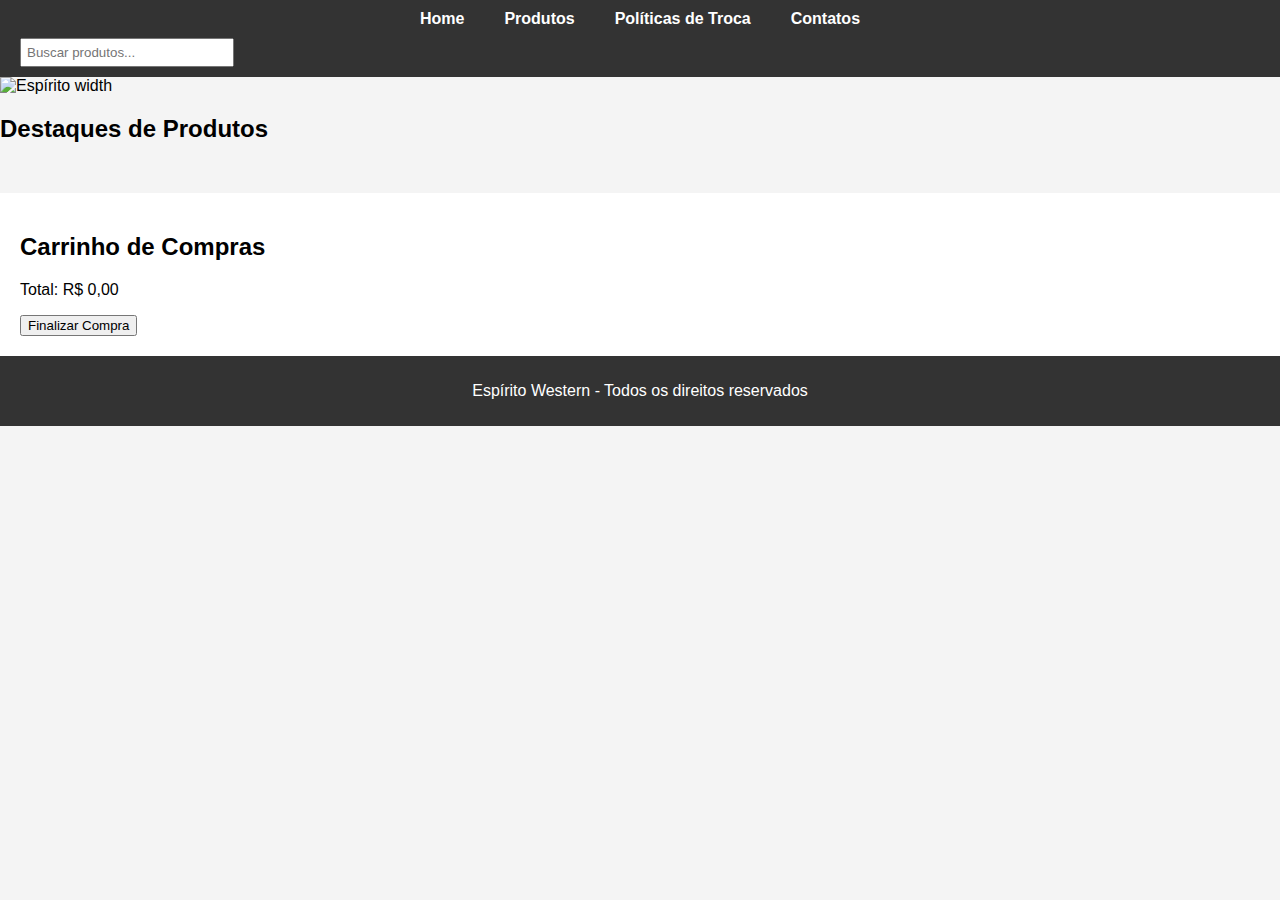
==== index.html @ 2924fb13 "8765" ====
<!DOCTYPE html>
<html lang="pt-br">
<head>
  <meta charset="UTF-8">
  <meta name="viewport" content="width=device-width, initial-scale=1.0">
  <title>Espírito Western - Botas Texanas e mais</title>
  <link rel="stylesheet" href="style.css">
</head>
<body>
  <!-- Cabeçalho -->
  <header>

    <nav>
      <ul>
        <li><a href="index.html">Home</a></li>
        <li><a href="produtos.html">Produtos</a></li>
        <li><a href="politica.html">Políticas de Troca</a></li> <!-- Nova aba -->
        <li><a href="contatos.html">Contatos</a></li>
      </ul>
      <input type="text" id="search-bar" placeholder="Buscar produtos..." onkeyup="searchProducts()">
    </nav>
  </header>

  <!-- Banner Principal -->
  <section id="home" class="banner">
    <img src="promo_banner.jpg" alt="Espírito width">
  </secti

  <!-- Produtos em Destaque -->
  <section id="produtos">
    <h2>Destaques de Produtos</h2>
    <div id="produtos-list" class="produtos">
      <!-- Produtos dinâmicos -->
    </div>
  </section>

  <!-- Carrinho de Compras -->
  <section id="carrinho">
    <h2>Carrinho de Compras</h2>
    <ul id="itens-carrinho"></ul>
    <p>Total: <span id="total">R$ 0,00</span></p>
    <button onclick="finalizarCompra()">Finalizar Compra</button>
  </section>

  <!-- Rodapé -->
  <footer>
    <p>Espírito Western - Todos os direitos reservados</p>
  </footer>

  <script src="script.js"></script>
</body>
</html>
---- style.css ----
/* Estilos Gerais */
body {
    font-family: Arial, sans-serif;
    margin: 0;
    padding: 0;
    background-color: #f4f4f4;
  }
  
  header {
    background-color: #333;
    padding: 10px 0;
  }
  
  header nav ul {
    display: flex;
    justify-content: center;
    list-style-type: none;
    margin: 0;
    padding: 0;
  }
  
  header nav ul li {
    margin: 0 20px;
  }
  
  header nav ul li a {
    color: white;
    text-decoration: none;
    font-weight: bold;
  }
  
  header input {
    padding: 5px;
    margin-top: 10px;
    width: 200px;
    margin-left: 20px;
  }
  
  .banner img {
    width: 100%;
    height: auto;
  }
  
  .categorias {
    background-color: #e1e1e1;
    padding: 20px;
    text-align: center;
  }
  
  .categorias h2 {
    margin-bottom: 20px;
  }
  
  .categoria-item a {
    margin: 0 15px;
    text-decoration: none;
    color: #333;
    font-weight: bold;
  }
  
  /* Produtos */
  .produtos {
    display: flex;
    justify-content: center;
    gap: 20px;
    margin-top: 20px;
  }
  
  .produto {
    background-color: white;
    padding: 15px;
    border-radius: 8px;
    box-shadow: 0 4px 8px rgba(0, 0, 0, 0.1);
    text-align: center;
    width: 200px;
  }
  
  .produto img {
    width: 100%;
    height: auto;
  }
  
  .produto button {
    margin-top: 10px;
    padding: 10px;
    background-color: #333;
    color: white;
    border: none;
    border-radius: 4px;
    cursor: pointer;
  }
  
  .produto button:hover {
    background-color: #555;
  }
  
  /* Carrinho */
  #carrinho {
    padding: 20px;
    background-color: #fff;
    margin-top: 30px;
  }
  
  #itens-carrinho {
    list-style-type: none;
    padding: 0;
  }
  
  footer {
    background-color: #333;
    color: white;
    text-align: center;
    padding: 10px;
  }
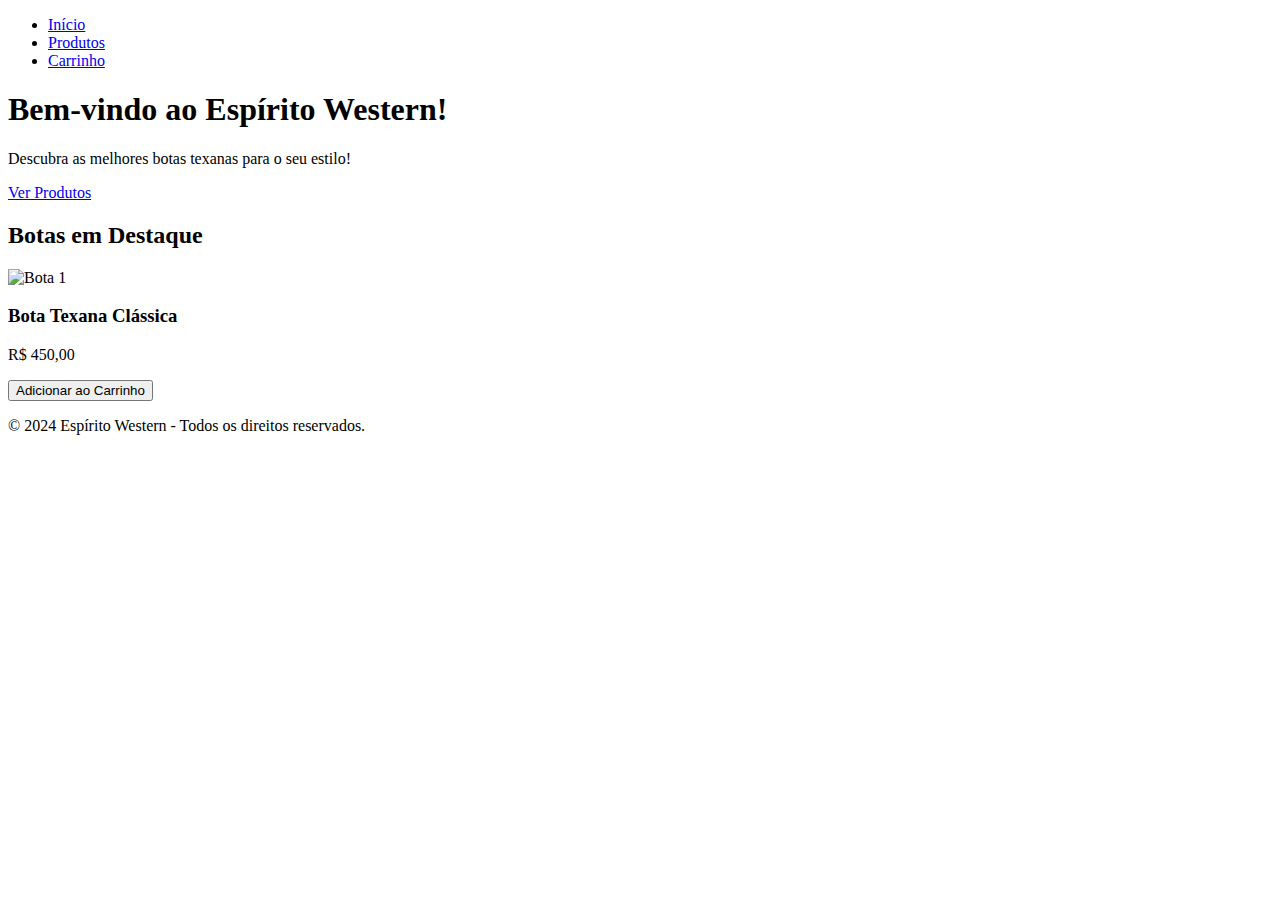
==== commit 5381df34: "-098" ====
--- a/index.html
+++ b/index.html
@@ -1,52 +1,48 @@
 <!DOCTYPE html>
 <html lang="pt-br">
 <head>
-  <meta charset="UTF-8">
-  <meta name="viewport" content="width=device-width, initial-scale=1.0">
-  <title>Espírito Western - Botas Texanas e mais</title>
-  <link rel="stylesheet" href="style.css">
+    <meta charset="UTF-8">
+    <meta name="viewport" content="width=device-width, initial-scale=1.0">
+    <title>Espírito Western - Botas Texanas</title>
+    <link rel="stylesheet" href="styles.css">
 </head>
 <body>
-  <!-- Cabeçalho -->
-  <header>
+    <header>
+        <nav>
+            <ul>
+                <li><a href="index.html">Início</a></li>
+                <li><a href="produtos.html">Produtos</a></li>
+                <li><a href="carrinho.html">Carrinho</a></li>
+            </ul>
+        </nav>
+    </header>
 
-    <nav>
-      <ul>
-        <li><a href="index.html">Home</a></li>
-        <li><a href="produtos.html">Produtos</a></li>
-        <li><a href="politica.html">Políticas de Troca</a></li> <!-- Nova aba -->
-        <li><a href="contatos.html">Contatos</a></li>
-      </ul>
-      <input type="text" id="search-bar" placeholder="Buscar produtos..." onkeyup="searchProducts()">
-    </nav>
-  </header>
+    <main>
+        <section class="banner">
+            <h1>Bem-vindo ao Espírito Western!</h1>
+            <p>Descubra as melhores botas texanas para o seu estilo!</p>
+            <a href="produtos.html" class="btn">Ver Produtos</a>
+        </section>
 
-  <!-- Banner Principal -->
-  <section id="home" class="banner">
-    <img src="promo_banner.jpg" alt="Espírito width">
-  </secti
+        <section class="destaques">
+            <h2>Botas em Destaque</h2>
+            <div class="produtos">
+                <!-- Produtos em destaque -->
+                <div class="produto">
+                    <img src="img/boota1.jpg" alt="Bota 1">
+                    <h3>Bota Texana Clássica</h3>
+                    <p>R$ 450,00</p>
+                    <button onclick="adicionarCarrinho('Bota Texana Clássica')">Adicionar ao Carrinho</button>
+                </div>
+                <!-- Adicione mais produtos aqui -->
+            </div>
+        </section>
+    </main>
 
-  <!-- Produtos em Destaque -->
-  <section id="produtos">
-    <h2>Destaques de Produtos</h2>
-    <div id="produtos-list" class="produtos">
-      <!-- Produtos dinâmicos -->
-    </div>
-  </section>
+    <footer>
+        <p>&copy; 2024 Espírito Western - Todos os direitos reservados.</p>
+    </footer>
 
-  <!-- Carrinho de Compras -->
-  <section id="carrinho">
-    <h2>Carrinho de Compras</h2>
-    <ul id="itens-carrinho"></ul>
-    <p>Total: <span id="total">R$ 0,00</span></p>
-    <button onclick="finalizarCompra()">Finalizar Compra</button>
-  </section>
-
-  <!-- Rodapé -->
-  <footer>
-    <p>Espírito Western - Todos os direitos reservados</p>
-  </footer>
-
-  <script src="script.js"></script>
+    <script src="script.js"></script>
 </body>
-</html>+</html>
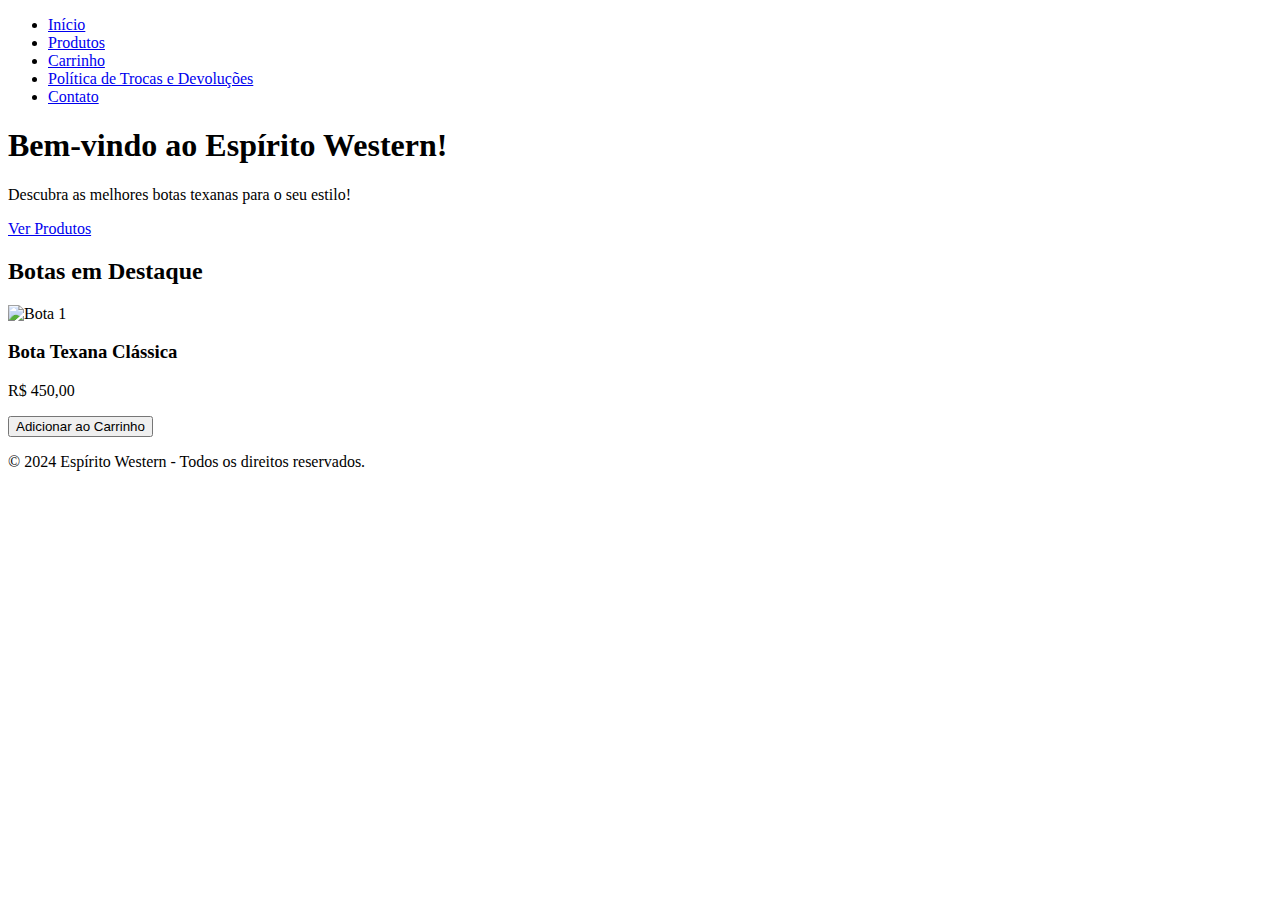
==== commit c0d9b2ca: "-0985" ====
--- a/index.html
+++ b/index.html
@@ -9,11 +9,13 @@
 <body>
     <header>
         <nav>
-            <ul>
-                <li><a href="index.html">Início</a></li>
-                <li><a href="produtos.html">Produtos</a></li>
-                <li><a href="carrinho.html">Carrinho</a></li>
-            </ul>
+          <ul>
+            <li><a href="index.html">Início</a></li>
+            <li><a href="produtos.html">Produtos</a></li>
+            <li><a href="carrinho.html">Carrinho</a></li>
+            <li><a href="politica.html">Política de Trocas e Devoluções</a></li>
+            <li><a href="contatos.html">Contato</a></li>
+        </ul>
         </nav>
     </header>
 
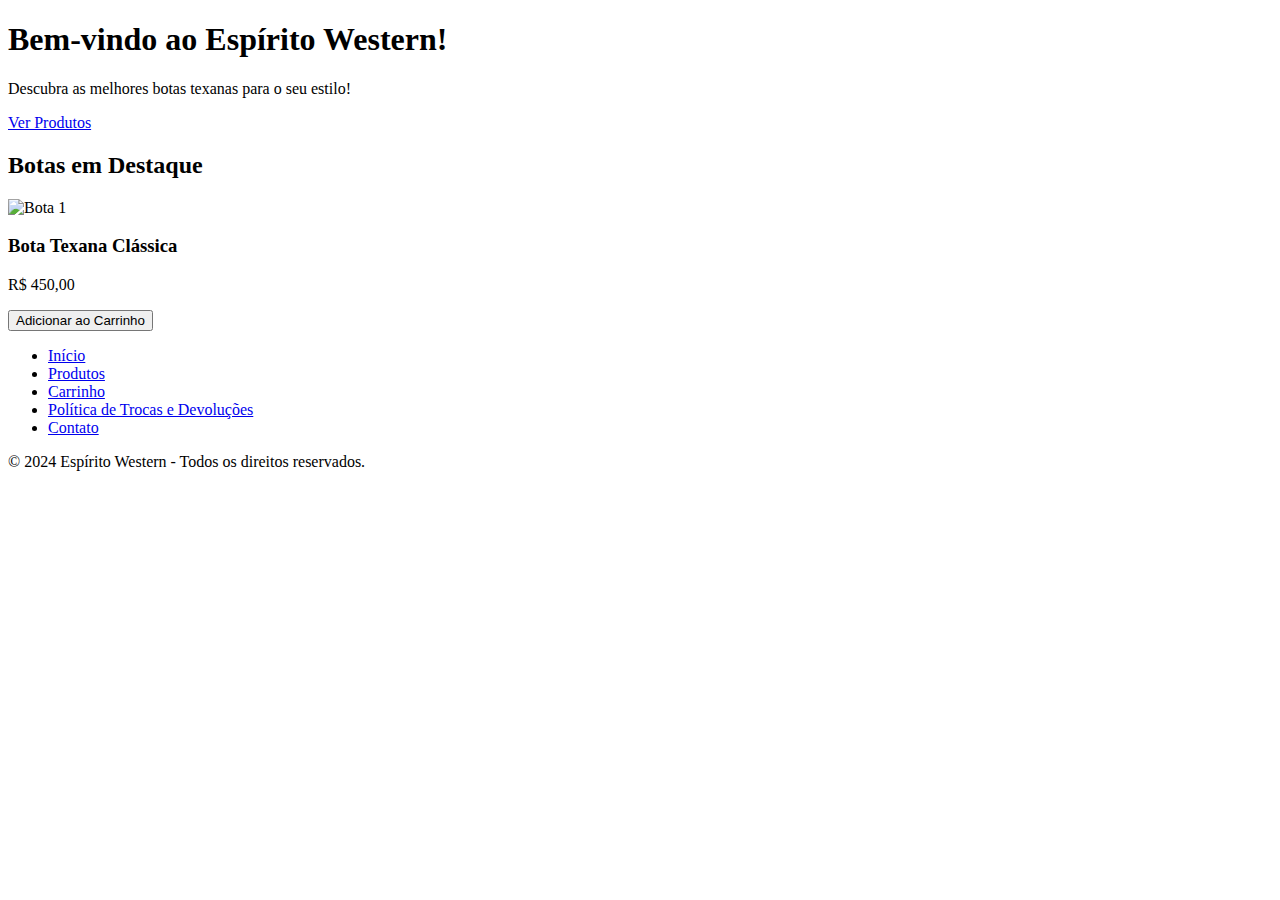
==== commit 471737d4: "7654" ====
--- a/index.html
+++ b/index.html
@@ -7,17 +7,6 @@
     <link rel="stylesheet" href="styles.css">
 </head>
 <body>
-    <header>
-        <nav>
-          <ul>
-            <li><a href="index.html">Início</a></li>
-            <li><a href="produtos.html">Produtos</a></li>
-            <li><a href="carrinho.html">Carrinho</a></li>
-            <li><a href="politica.html">Política de Trocas e Devoluções</a></li>
-            <li><a href="contatos.html">Contato</a></li>
-        </ul>
-        </nav>
-    </header>
 
     <main>
         <section class="banner">
@@ -40,7 +29,15 @@
             </div>
         </section>
     </main>
-
+    <nav>
+      <ul>
+        <li><a href="index.html">Início</a></li>
+        <li><a href="produtos.html">Produtos</a></li>
+        <li><a href="carrinho.html">Carrinho</a></li>
+        <li><a href="politica.html">Política de Trocas e Devoluções</a></li>
+        <li><a href="contatos.html">Contato</a></li>
+    </ul>
+    </nav>
     <footer>
         <p>&copy; 2024 Espírito Western - Todos os direitos reservados.</p>
     </footer>
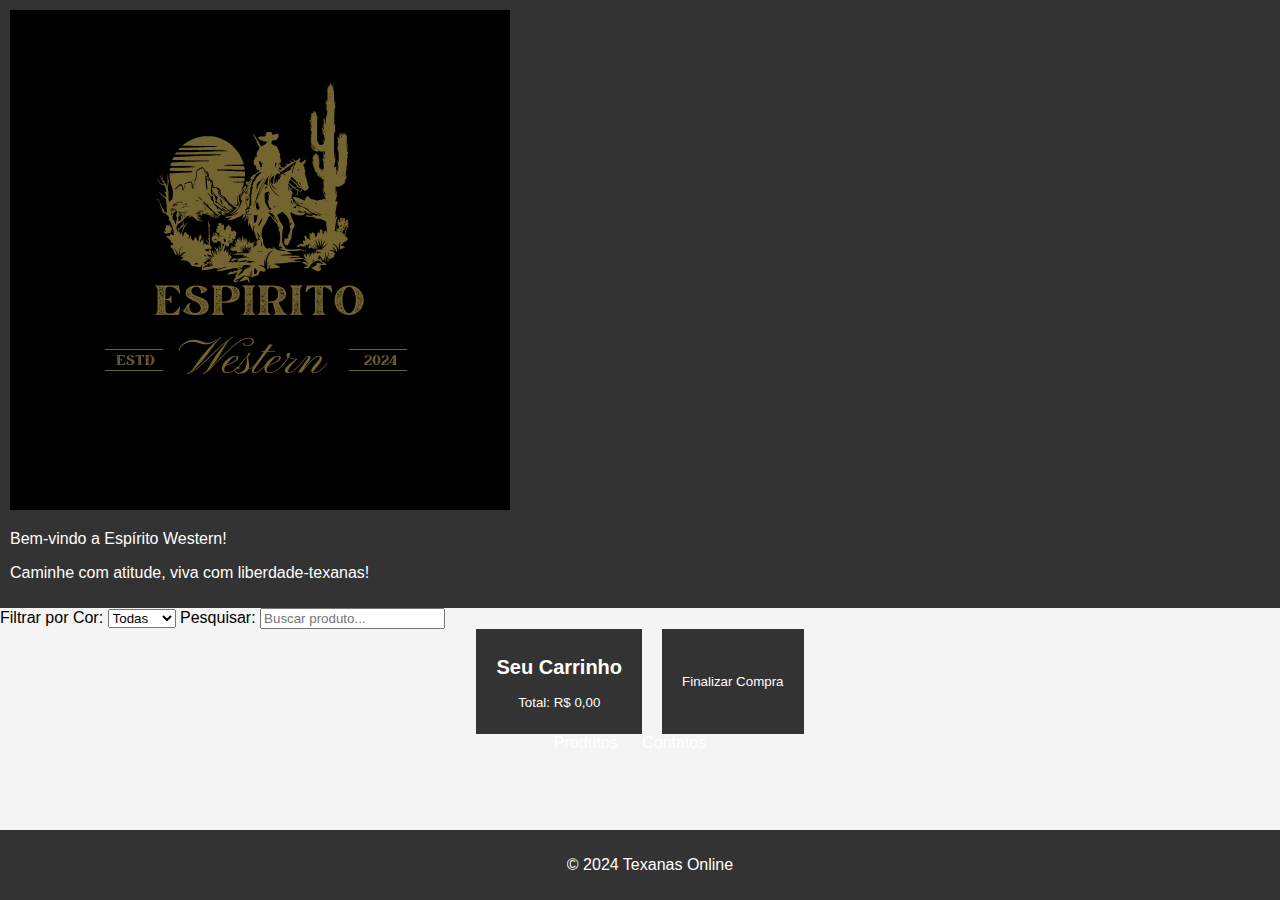
==== commit 4dbac1fa: "44" ====
--- a/index.html
+++ b/index.html
@@ -1,47 +1,56 @@
 <!DOCTYPE html>
-<html lang="pt-br">
+<html lang="pt-BR">
 <head>
     <meta charset="UTF-8">
     <meta name="viewport" content="width=device-width, initial-scale=1.0">
-    <title>Espírito Western - Botas Texanas</title>
-    <link rel="stylesheet" href="styles.css">
+    <title>Espírito Western - Loja de Botas Texanas</title>
+    <link rel="stylesheet" href="style.css">
 </head>
 <body>
 
-    <main>
-        <section class="banner">
-            <h1>Bem-vindo ao Espírito Western!</h1>
-            <p>Descubra as melhores botas texanas para o seu estilo!</p>
-            <a href="produtos.html" class="btn">Ver Produtos</a>
-        </section>
+    <header>
+        <img src="imagem copy/western.png" alt="espiritowestern">  
+        <p>Bem-vindo a Espírito Western!</p>
+        <p>Caminhe com atitude, viva com liberdade-texanas!</p>
+    </header>
+    <section class="filtros">
+        <label for="filtro-cor">Filtrar por Cor:</label>
+        <select id="filtro-cor" onchange="filtrarProdutos()">
+            <option value="">Todas</option>
+            <option value="marrom">Marrom</option>
+            <option value="brilho">Brilho</option>
+            <option value="azul">Azul</option>
+            <option value="infantil">Infantil</option>
+            <option value="branca">Branca</option>
+            <option value="preta">Preta</option>
+        </select>
 
-        <section class="destaques">
-            <h2>Botas em Destaque</h2>
-            <div class="produtos">
-                <!-- Produtos em destaque -->
-                <div class="produto">
-                    <img src="img/boota1.jpg" alt="Bota 1">
-                    <h3>Bota Texana Clássica</h3>
-                    <p>R$ 450,00</p>
-                    <button onclick="adicionarCarrinho('Bota Texana Clássica')">Adicionar ao Carrinho</button>
-                </div>
-                <!-- Adicione mais produtos aqui -->
-            </div>
-        </section>
-    </main>
+        <label for="pesquisa-produto">Pesquisar:</label>
+        <input type="text" id="pesquisa-produto" placeholder="Buscar produto..." onkeyup="filtrarProdutos()">
+    </section>
+
+    <section class="produtos" id="produtos-lista">
+
+    
+      
+         <button class="carrinho">
+        <h2>Seu Carrinho</h2>
+        <ul id="carrinho-itens" class="carrinho-itens"></ul>
+        <p id="total" class="total">Total: R$ 0,00</p>
+        <button class="finalizar-compra" onclick="finalizarCompra()">Finalizar Compra</button>
+    </section>
+
     <nav>
       <ul>
-        <li><a href="index.html">Início</a></li>
         <li><a href="produtos.html">Produtos</a></li>
-        <li><a href="carrinho.html">Carrinho</a></li>
-        <li><a href="politica.html">Política de Trocas e Devoluções</a></li>
-        <li><a href="contatos.html">Contato</a></li>
-    </ul>
+        <li><a href="contatos.html">Contatos</a></li>
+      </ul>
     </nav>
-    <footer>
-        <p>&copy; 2024 Espírito Western - Todos os direitos reservados.</p>
-    </footer>
+
+<footer>
+    <p>&copy; 2024 Texanas Online</p>
+</footer>
 
     <script src="script.js"></script>
 </body>
-</html>
+</html>--- a/style.css
+++ b/style.css
@@ -0,0 +1,86 @@
+body {
+  font-family: Arial, sans-serif;
+  margin: 0;
+  padding: 0;
+  background-color: #f4f4f4;
+}
+
+header {
+  background-color: #333;
+  color: #fff;
+  padding: 10px;
+}
+
+nav ul {
+  list-style: none;
+  margin: 0;
+  padding: 0;
+  text-align: center;
+}
+
+nav ul li {
+  display: inline;
+  margin-right: 20px;
+}
+
+nav ul li a {
+  color: #fff;
+  text-decoration: none;
+}
+
+.main {
+  padding: 20px;
+}
+
+.banner {
+  text-align: center;
+  padding: 50px 0;
+  background-color: #f4f4f4;
+}
+
+.destaques {
+  margin: 20px 0;
+}
+
+.produtos {
+  display: flex;
+  gap: 20px;
+  justify-content: center;
+}
+
+.produto {
+  background-color: white;
+  padding: 20px;
+  border-radius: 8px;
+  box-shadow: 0 0 10px rgba(0, 0, 0, 0.1);
+  text-align: center;
+}
+
+.produto img {
+  width: 100%;
+  max-width: 200px;
+  height: auto;
+  margin-bottom: 10px;
+}
+
+button {
+  background-color: #333;
+  color: white;
+  padding: 10px 20px;
+  border: none;
+  cursor: pointer;
+}
+
+button:hover {
+  background-color: #555;
+}
+
+footer {
+  text-align: center;
+  padding: 10px;
+  background-color: #333;
+  color: white;
+  position: fixed;
+  width: 100%;
+  bottom: 0;
+}
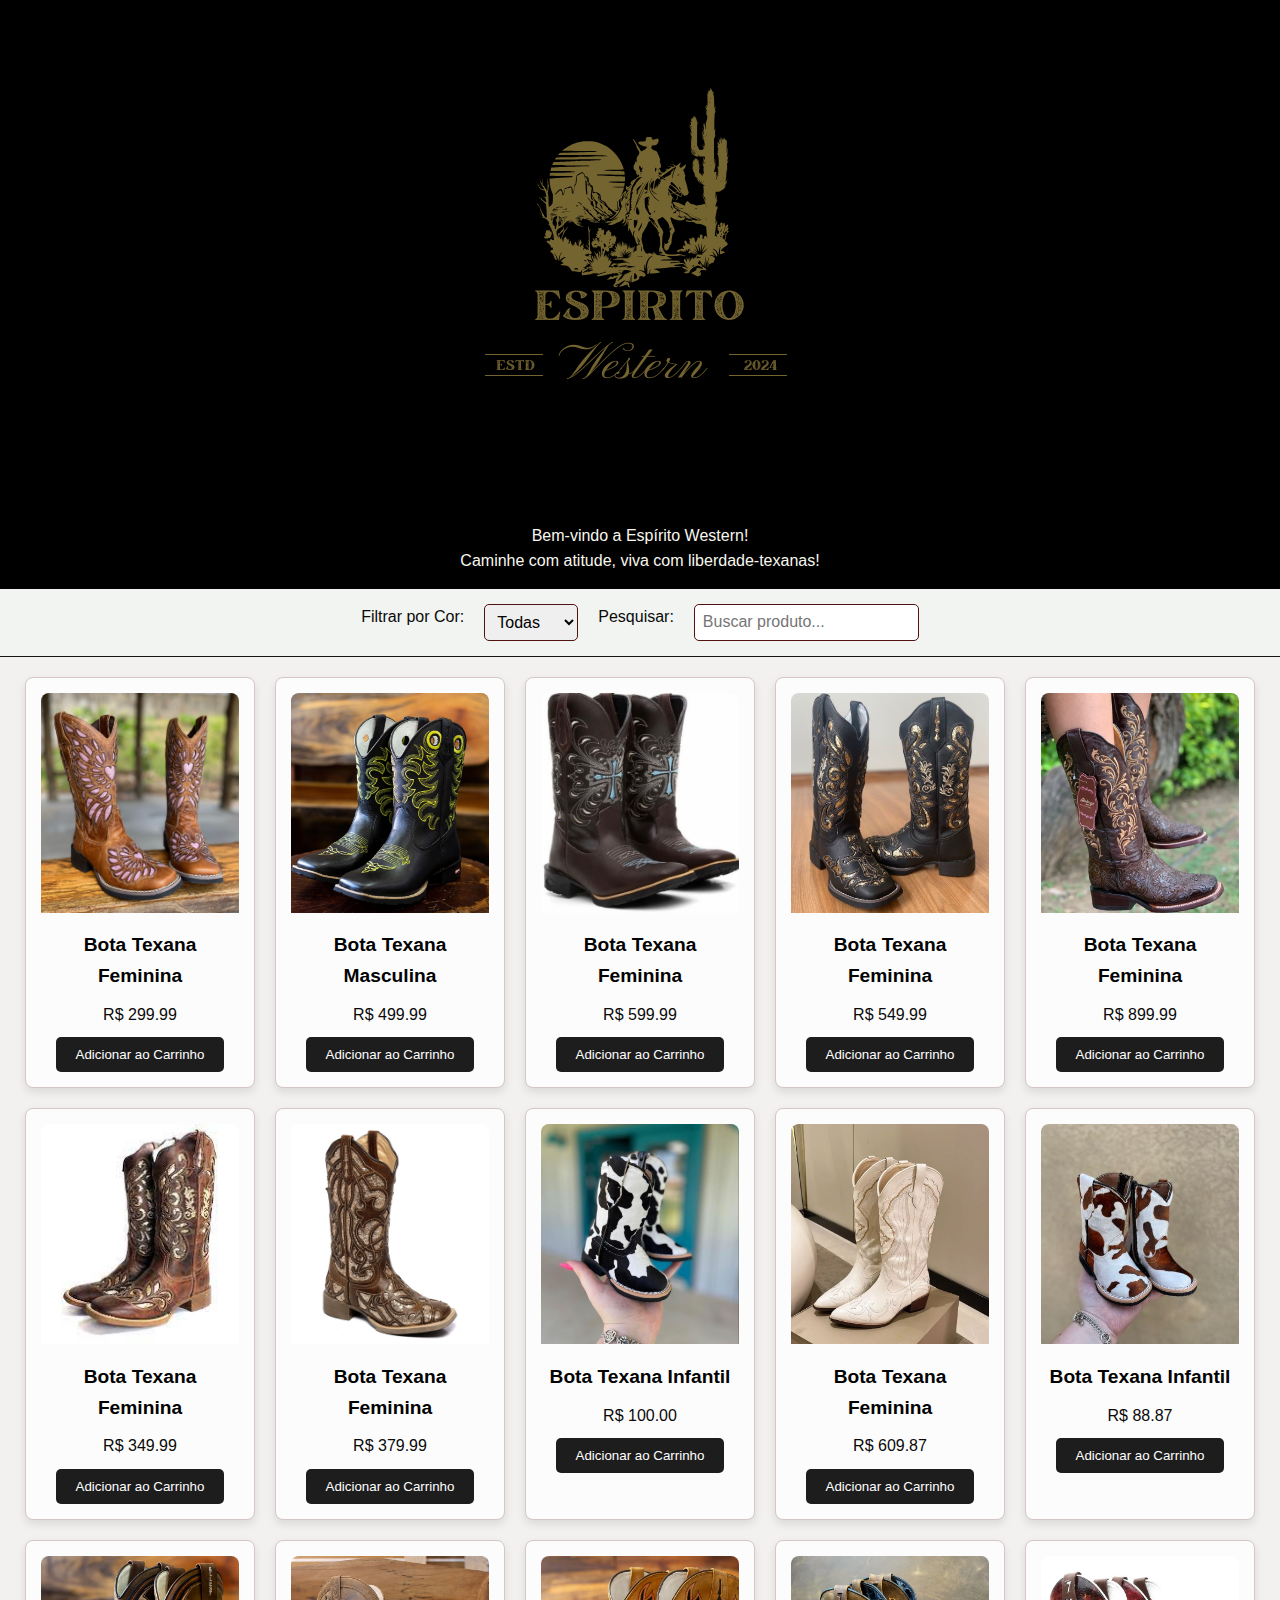
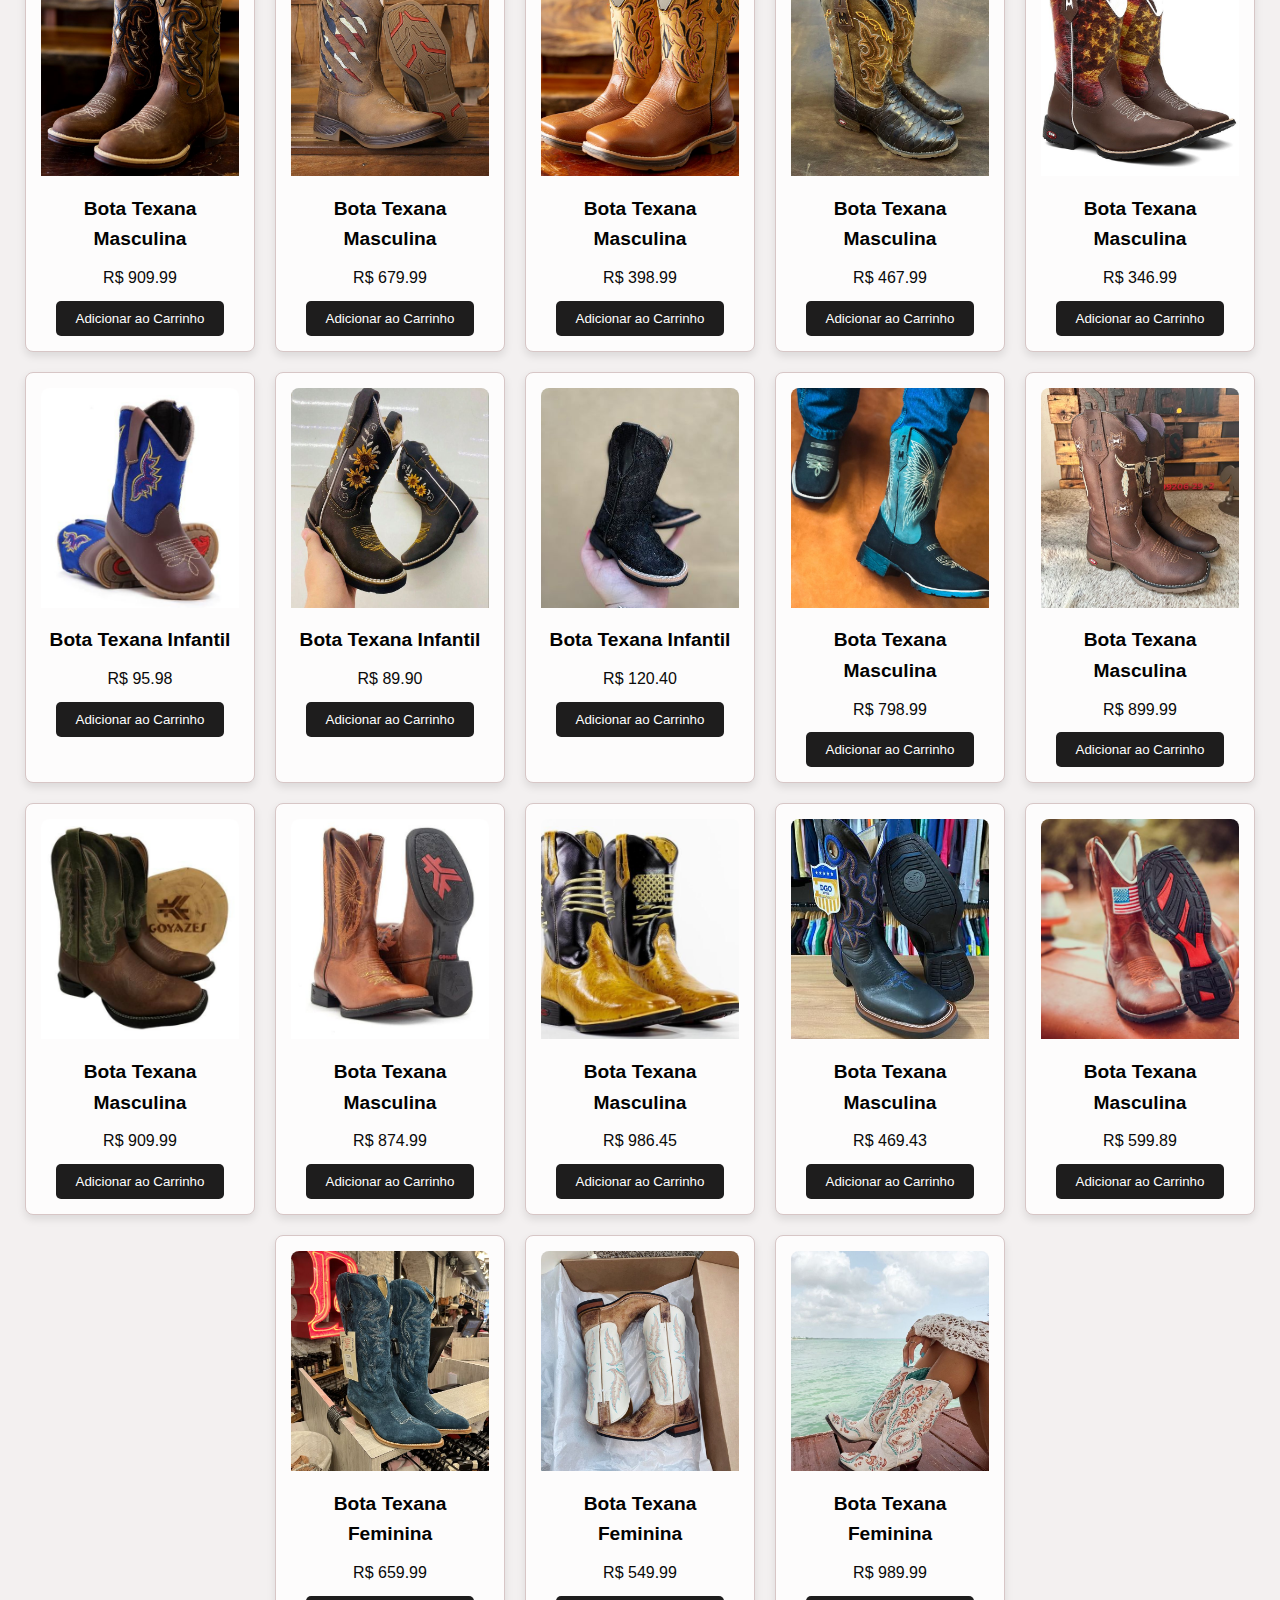
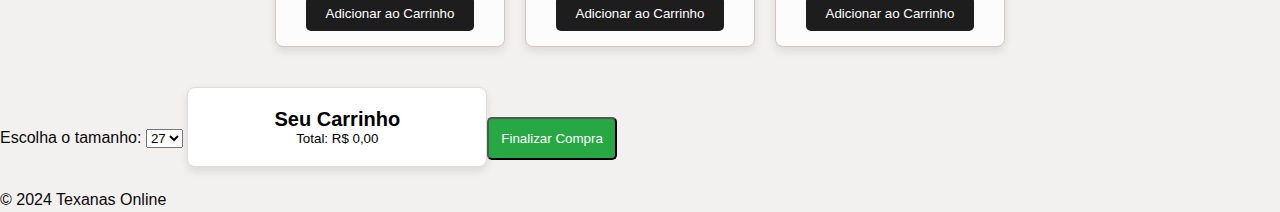
==== commit c389bb43: "33" ====
--- a/index.html
+++ b/index.html
@@ -31,26 +31,37 @@
 
     <section class="produtos" id="produtos-lista">
 
-    
-      
-         <button class="carrinho">
+    </section>
+    <label 
+    for="tamanho-bota">Escolha o tamanho:</label>
+                <select id="tamanho-bota">
+                    <option value="27">27</option>
+                    <option value="28">28</option>
+                    <option value="29">29</option>
+                    <option value="30">30</option>
+                    <option value="31">31</option>
+                    <option value="32">32</option>
+                    <option value="33">33</option>
+                    <option value="34">34</option>
+                    <option value="35">35</option>
+                    <option value="36">36</option>
+                    <option value="37">37</option>
+                    <option value="38">38</option>
+                    <option value="39">39</option>
+                    <option value="40">40</option>
+                    <option value="41">41</option>
+                    <option value="42">42</option>
+                </select>
+                <button
+     class="carrinho">
         <h2>Seu Carrinho</h2>
         <ul id="carrinho-itens" class="carrinho-itens"></ul>
         <p id="total" class="total">Total: R$ 0,00</p>
         <button class="finalizar-compra" onclick="finalizarCompra()">Finalizar Compra</button>
     </section>
-
-    <nav>
-      <ul>
-        <li><a href="produtos.html">Produtos</a></li>
-        <li><a href="contatos.html">Contatos</a></li>
-      </ul>
-    </nav>
-
 <footer>
     <p>&copy; 2024 Texanas Online</p>
 </footer>
-
     <script src="script.js"></script>
 </body>
-</html>+</html> --- a/style.css
+++ b/style.css
@@ -1,86 +1,117 @@
-body {
-  font-family: Arial, sans-serif;
+*{
   margin: 0;
   padding: 0;
-  background-color: #f4f4f4;
+  box-sizing: border-box;
+  font-family: Arial, sans-serif;
+}
+
+body {
+  background-color: #f3f0f0;
+  color: #0a0a0a;
+  line-height: 1.6;
 }
 
 header {
-  background-color: #333;
-  color: #fff;
-  padding: 10px;
-}
-
-nav ul {
-  list-style: none;
-  margin: 0;
-  padding: 0;
+  background-color: #000000;
+  color: #f8f7ef;
+  padding: 15px 0;
   text-align: center;
 }
 
-nav ul li {
-  display: inline;
-  margin-right: 20px;
+header h1 {
+  font-size: 2em;
 }
 
-nav ul li a {
-  color: #fff;
-  text-decoration: none;
+
+.filtros {
+  display: flex;
+  gap: 20px;
+  padding: 15px 20px;
+  justify-content: center;
+  background-color: #f1f4f1;
+  border-bottom: 1px solid #151515;
 }
 
-.main {
-  padding: 20px;
-}
-
-.banner {
-  text-align: center;
-  padding: 50px 0;
-  background-color: #f4f4f4;
-}
-
-.destaques {
-  margin: 20px 0;
+.filtros select,
+.filtros input[type="text"] {
+  padding: 8px;
+  font-size: 1em;
+  border: 1px solid #521212;
+  border-radius: 5px;
 }
 
 .produtos {
   display: flex;
+  flex-wrap: wrap;
   gap: 20px;
+  padding: 20px;
   justify-content: center;
 }
 
 .produto {
-  background-color: white;
-  padding: 20px;
+  background-color: #fdfcfc;
+  border: 1px solid #d7c6c6;
   border-radius: 8px;
-  box-shadow: 0 0 10px rgba(0, 0, 0, 0.1);
+  width: 230px;
+  padding: 15px;
   text-align: center;
+  box-shadow: 0 4px 8px rgba(0, 0, 0, 0.1);
 }
 
 .produto img {
   width: 100%;
-  max-width: 200px;
-  height: auto;
+  height: 220px;
+  object-fit: cover;
+  border-radius: 8px 8px 0 0;
+}
+
+.produto h2 {
+  font-size: 1.2em;
+  margin: 10px 0;
+  color: #020202;
+}
+
+.produto button {
+  background-color: #1e1d1d;
+  color: #fff;
+  padding: 10px 20px;
+  border: none;
+  border-radius: 5px;
+  cursor: pointer;
+  margin-top: 10px;
+}
+.cart-item {
+  display: flex;
+  justify-content: space-between;
+  align-items: center;
+  padding: 10px;
+  background-color: #fff;
+  border-bottom: 1px solid #ccc;
+}
+.carrinho {
+  background-color: #fff;
+  border: 1px solid #ddd;
+  border-radius: 8px;
+  justify-content: space-between;
+  padding: 20px;
+  width: 300px;
+  cursor: pointer;
+  margin: 20px auto;
+  box-shadow: 0 4px 8px rgba(0, 0, 0, 0.1);
+}
+
+.carrinho h2 {
+  text-align: center;
+}
+
+.carrinho-itens li {
   margin-bottom: 10px;
 }
 
-button {
-  background-color: #333;
-  color: white;
-  padding: 10px 20px;
-  border: none;
+.finalizar-compra {
+  background-color: #28a745;
+  color: #fff;
+  padding: 12px;
+  border-radius: 5px;
   cursor: pointer;
-}
-
-button:hover {
-  background-color: #555;
-}
-
-footer {
-  text-align: center;
-  padding: 10px;
-  background-color: #333;
-  color: white;
-  position: fixed;
-  width: 100%;
-  bottom: 0;
-}
+}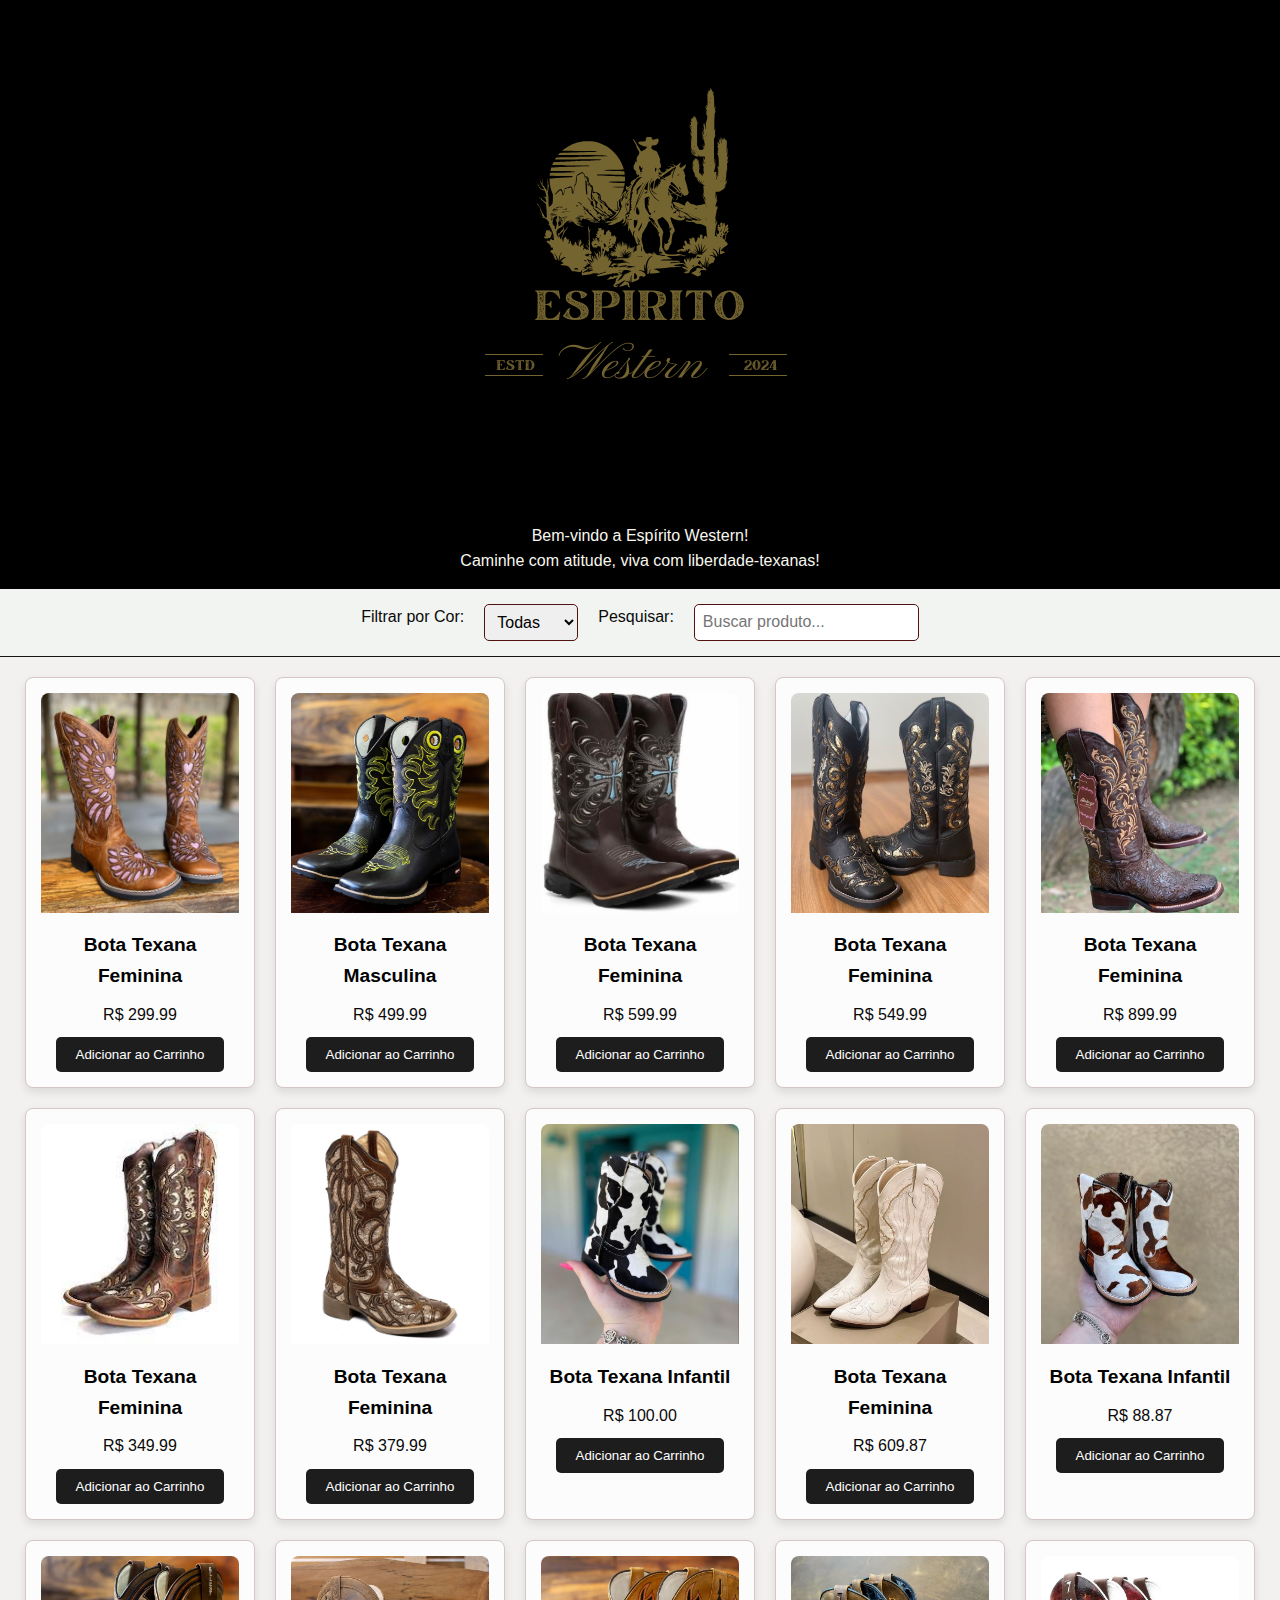
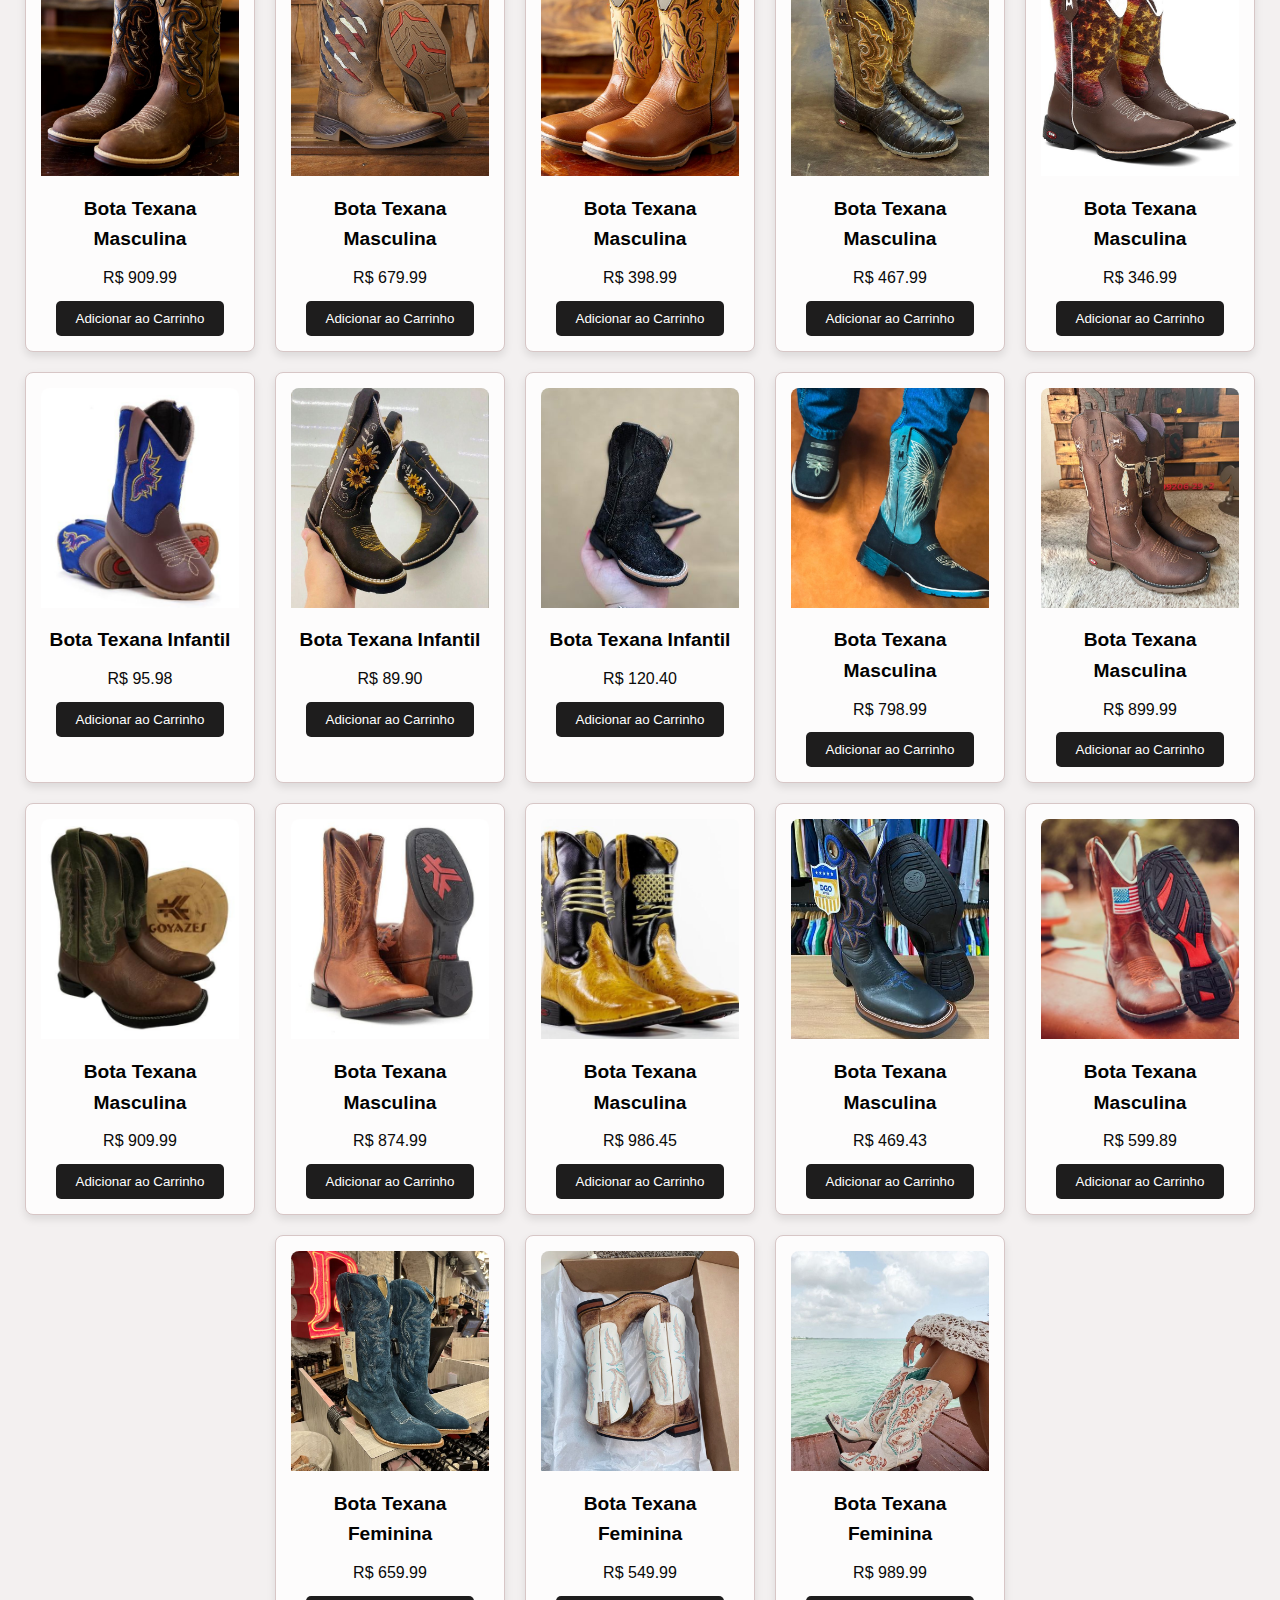
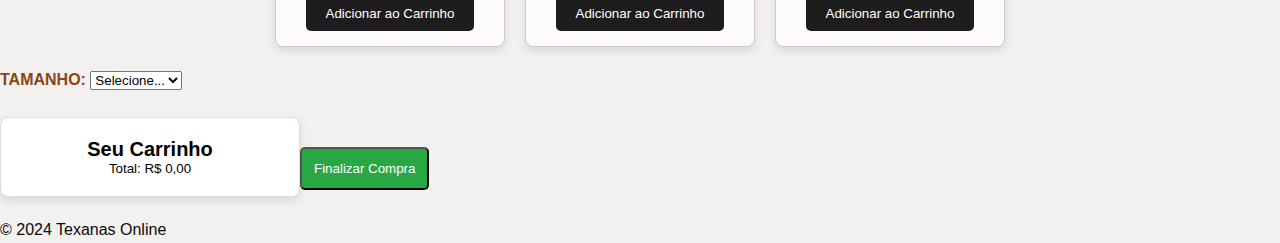
==== commit 24071c4b: "777" ====
--- a/index.html
+++ b/index.html
@@ -32,9 +32,10 @@
     <section class="produtos" id="produtos-lista">
 
     </section>
-    <label 
-    for="tamanho-bota">Escolha o tamanho:</label>
-                <select id="tamanho-bota">
+    <div class="select-tamanho">
+      <label for="tamanho-bota">Tamanho:</label>
+      <select id="tamanho-bota">
+          <option value="">Selecione...</option>
                     <option value="27">27</option>
                     <option value="28">28</option>
                     <option value="29">29</option>
@@ -50,8 +51,8 @@
                     <option value="39">39</option>
                     <option value="40">40</option>
                     <option value="41">41</option>
-                    <option value="42">42</option>
-                </select>
+      </select>
+  </div>
                 <button
      class="carrinho">
         <h2>Seu Carrinho</h2>
--- a/style.css
+++ b/style.css
@@ -100,6 +100,15 @@
   box-shadow: 0 4px 8px rgba(0, 0, 0, 0.1);
 }
 
+.select-tamanho label {
+  font-size: 16px;               /* Tamanho adequado para a leitura */
+  font-weight: bold;             /* Deixa o texto em negrito */
+  color: #8B4513;                /* Cor marrom estilo western */
+  text-transform: uppercase;     /* Coloca o texto em maiúsculas */
+  margin-bottom: 5px;            /* Espaço de 5px abaixo do label para separar da caixa de seleção */
+  display: inline-block;         /* Garante que o label e a caixa de seleção fiquem na mesma linha */
+}
+
 .carrinho h2 {
   text-align: center;
 }
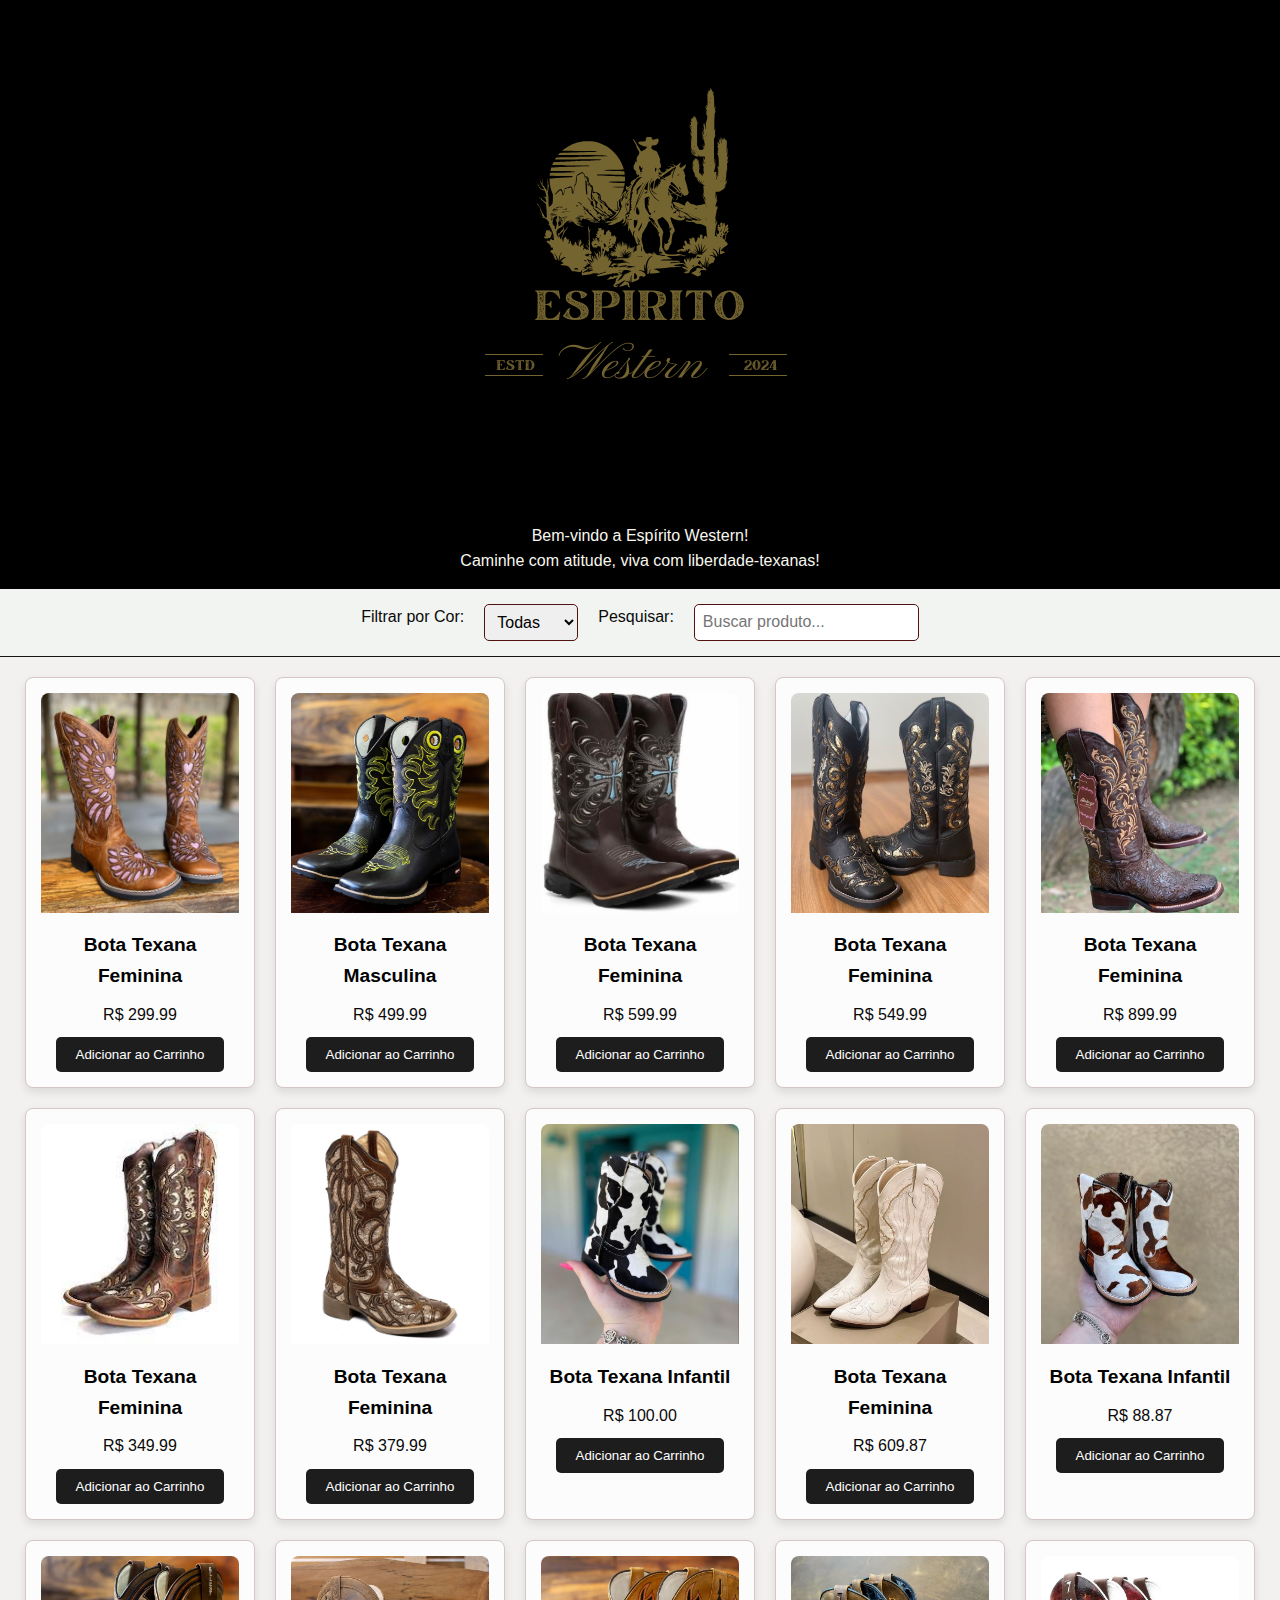
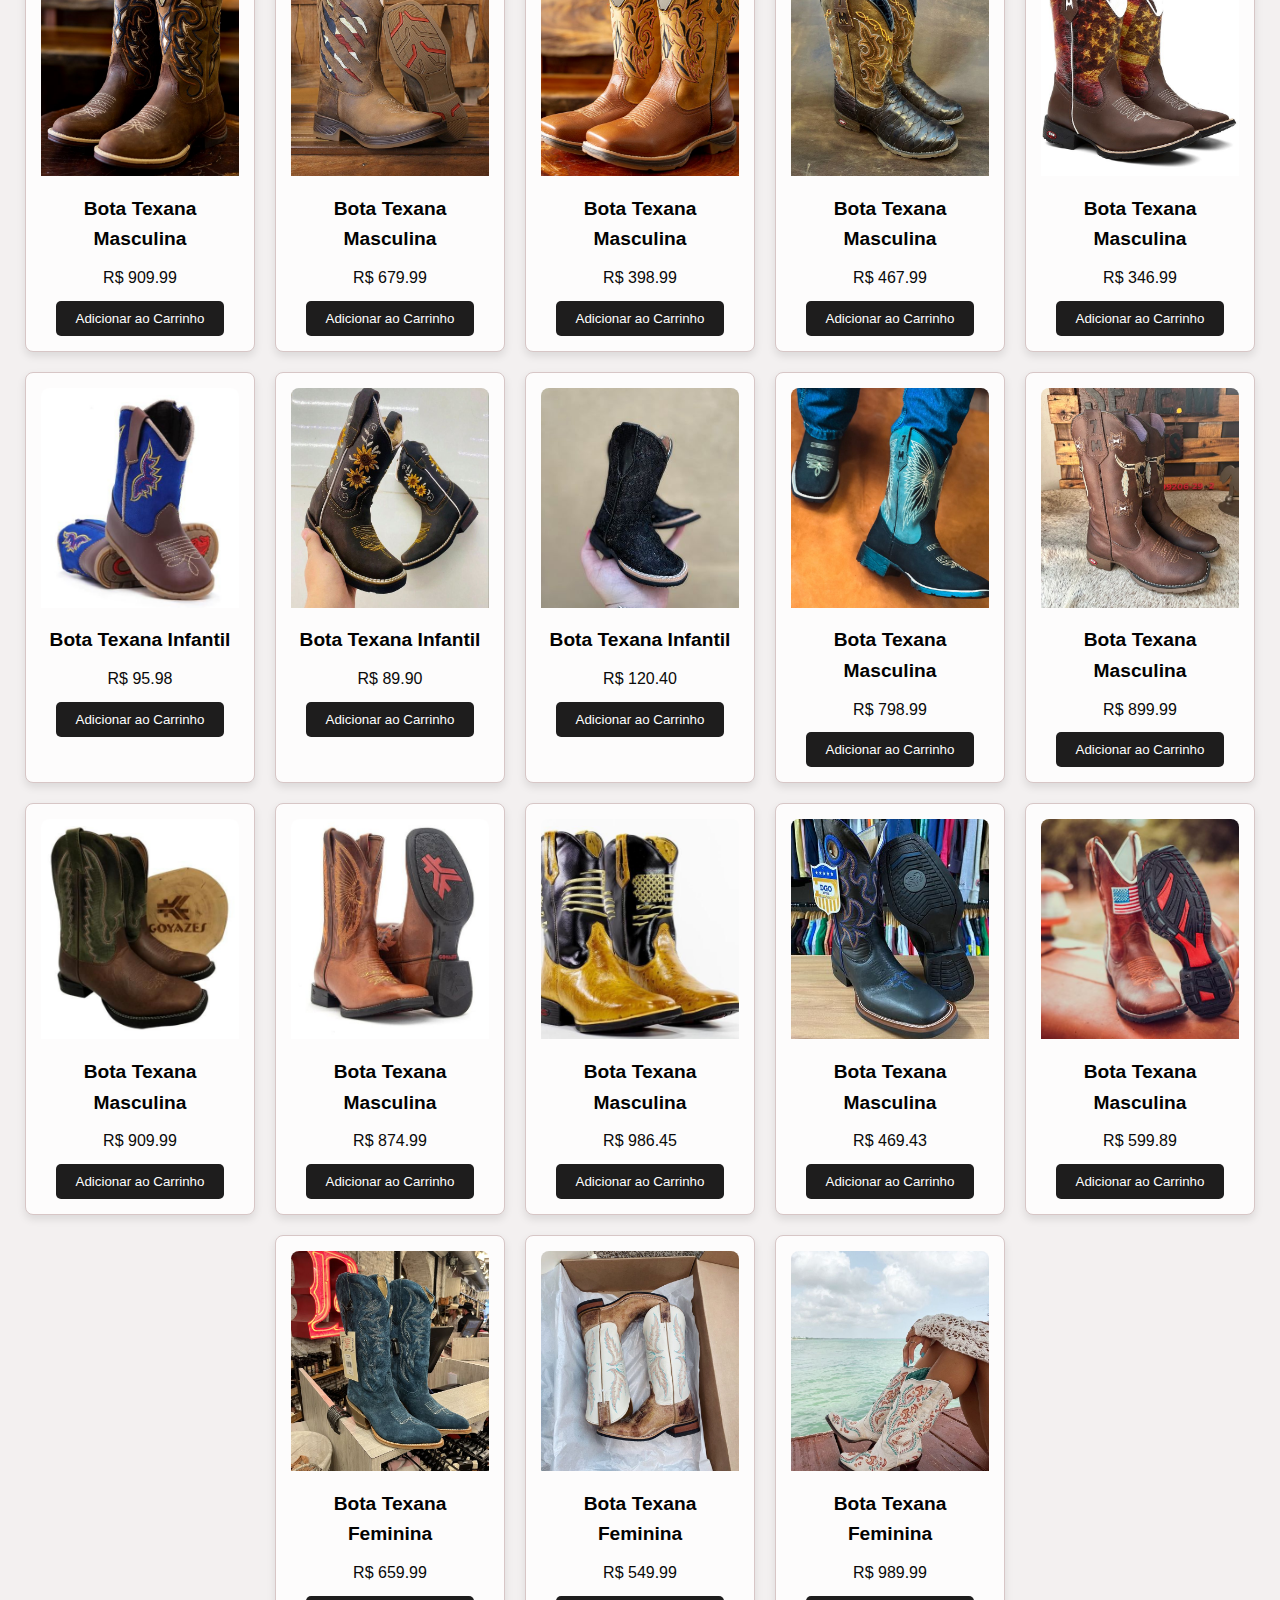
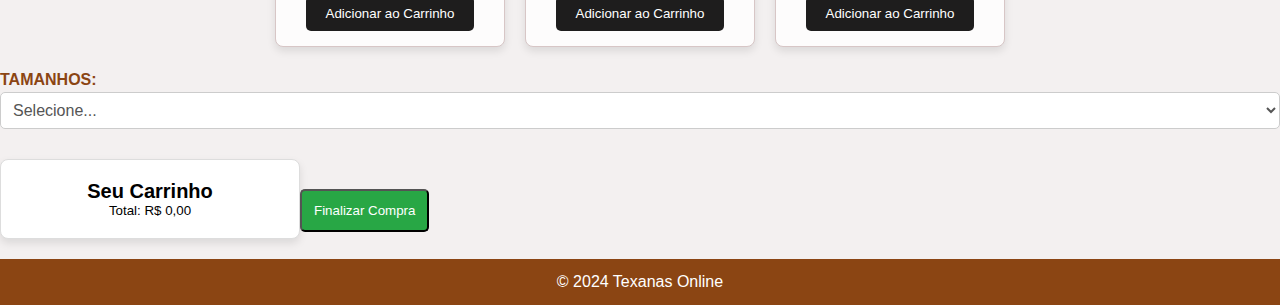
==== commit ce8348f9: "77" ====
--- a/index.html
+++ b/index.html
@@ -33,7 +33,7 @@
 
     </section>
     <div class="select-tamanho">
-      <label for="tamanho-bota">Tamanho:</label>
+      <label for="tamanho-bota">Tamanhos:</label>
       <select id="tamanho-bota">
           <option value="">Selecione...</option>
                     <option value="27">27</option>
--- a/style.css
+++ b/style.css
@@ -100,15 +100,6 @@
   box-shadow: 0 4px 8px rgba(0, 0, 0, 0.1);
 }
 
-.select-tamanho label {
-  font-size: 16px;               /* Tamanho adequado para a leitura */
-  font-weight: bold;             /* Deixa o texto em negrito */
-  color: #8B4513;                /* Cor marrom estilo western */
-  text-transform: uppercase;     /* Coloca o texto em maiúsculas */
-  margin-bottom: 5px;            /* Espaço de 5px abaixo do label para separar da caixa de seleção */
-  display: inline-block;         /* Garante que o label e a caixa de seleção fiquem na mesma linha */
-}
-
 .carrinho h2 {
   text-align: center;
 }
@@ -123,4 +114,49 @@
   padding: 12px;
   border-radius: 5px;
   cursor: pointer;
+}
+
+select-tamanho {
+  margin-top: 9px;
+  display: flex;
+  flex-direction: column;
+  align-items: flex-start;
+  padding: 9px;
+  background-color: #f4f4f4;
+  border: 1px solid #ddd;
+  border-radius: 5px;
+}
+
+.select-tamanho label {
+  font-size: 16px;
+  color: #8B4513; /* Cor de destaque no texto */
+  margin-bottom: 5px;
+  font-weight: bold; /* Negrito para maior visibilidade */
+  text-transform: uppercase; /* Estilo western com texto maiúsculo */
+}
+
+.select-tamanho select {
+  padding: 8px;
+  font-size: 16px;
+  border: 1px solid #ccc;
+  border-radius: 5px;
+  background-color: white;
+  color: #555;
+  width: 100%;
+  margin-bottom: 10px;
+}
+
+.select-tamanho select:focus {
+  border-color: #8B4513; /* Destaque na seleção com borda colorida */
+  outline: none;
+}
+
+footer {
+  background-color: #8B4513; /* Cor de fundo marrom estilo western */
+  color: white;
+  text-align: center;
+  padding: 10px;
+  position: relative;
+  bottom: 0;
+  width: 100%;
 }